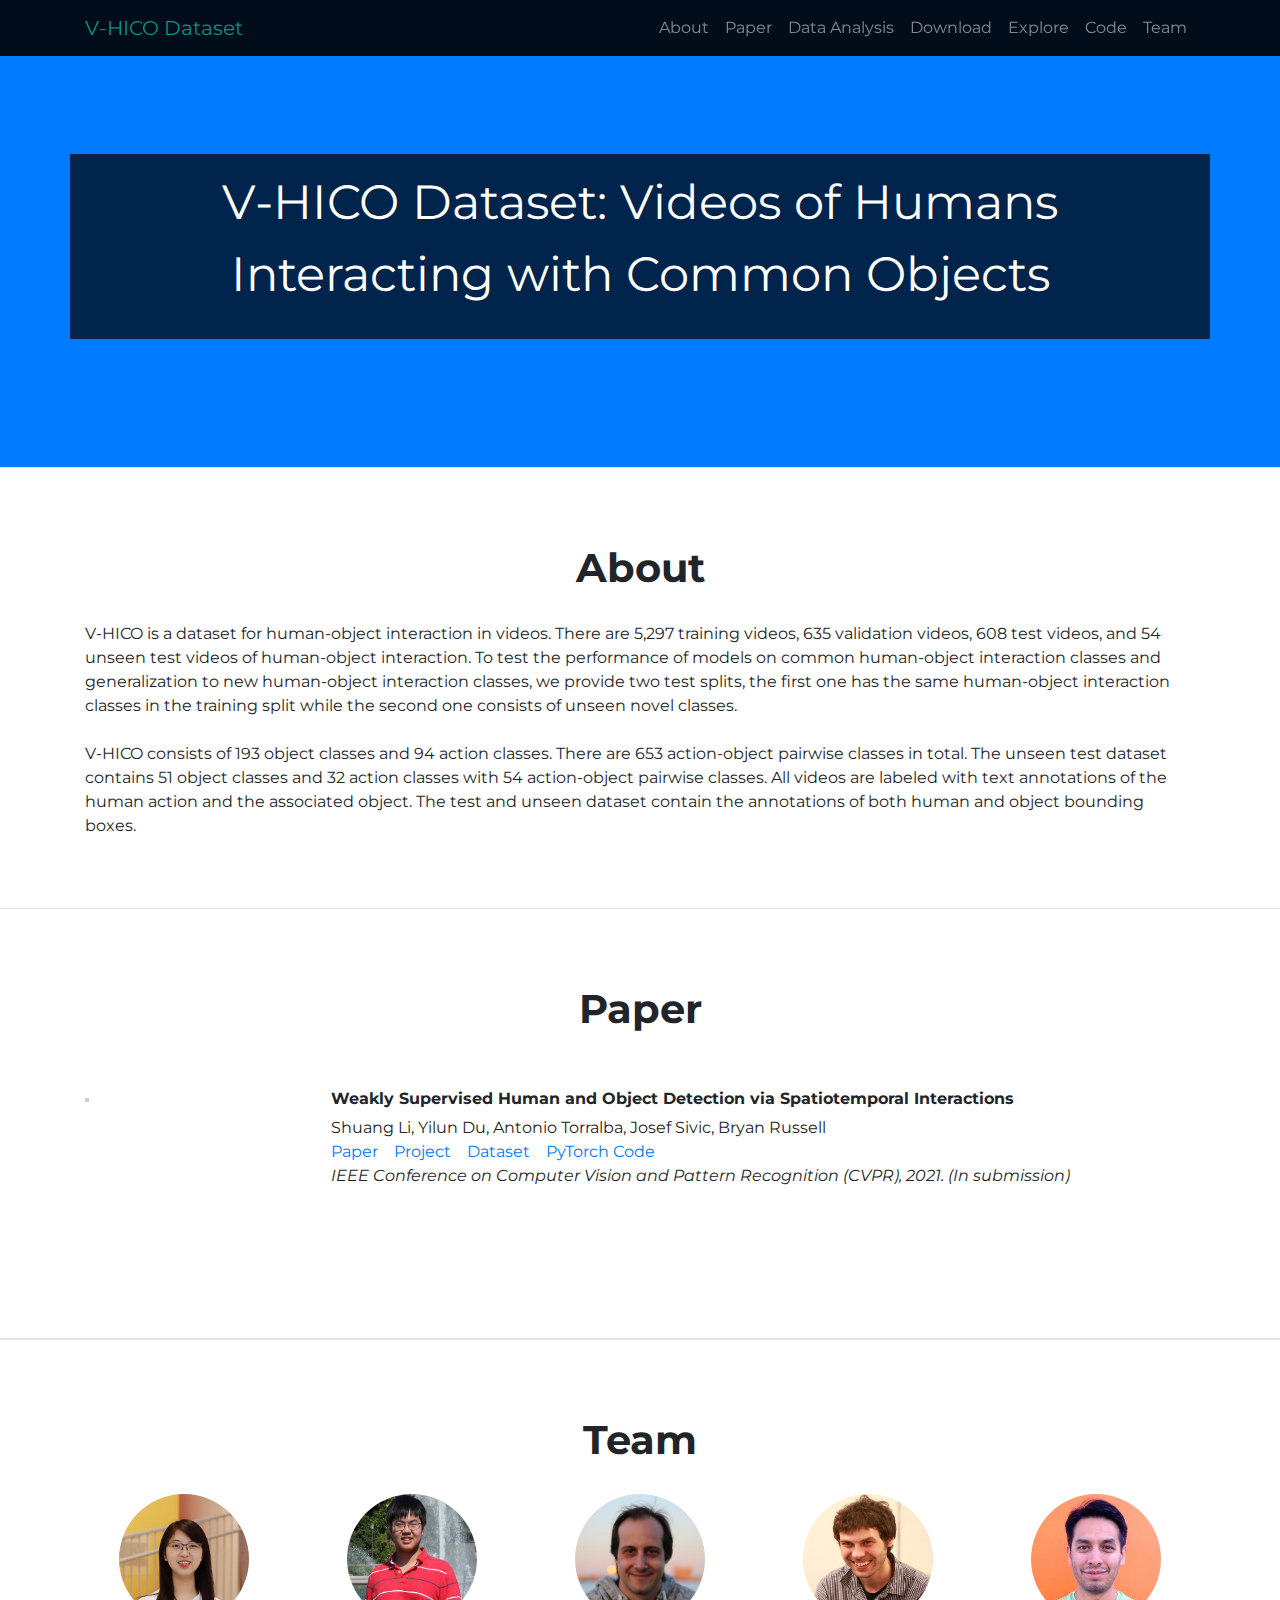
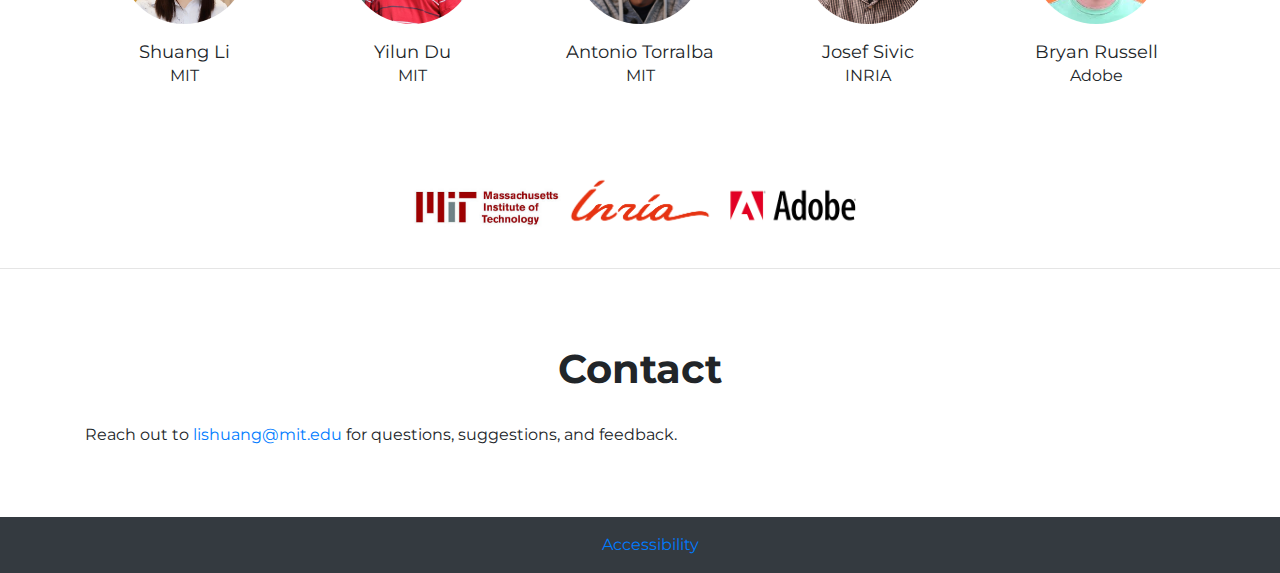
==== index.html @ 72277875 "update" ====
<!DOCTYPE html>

<html lang="en">
    <head>
	<link href='https://fonts.googleapis.com/css?family=Montserrat' rel='stylesheet'>
	<meta charset="utf-8">
	<meta name="viewport" content="width=device-width, initial-scale=1, shrink-to-fit=no">
	<meta name="description" content="">
	<meta name="author" content="">
	<title>V-HICO</title>

	<!-- Bootstrap core CSS -->
	<link href="vendor/bootstrap/css/bootstrap.css" rel="stylesheet">
	<link rel="stylesheet" href="http://maxcdn.bootstrapcdn.com/font-awesome/4.3.0/css/font-awesome.min.css">
	<!-- Custom styles for this template -->


	<link href="css/scrolling-nav.css" rel="stylesheet">
	<link href="css/style.css" rel="author stylesheet">
    </head>

    <body id="page-top">

	<!-- Navigation -->
	<nav class="navbar navbar-expand-md navbar-dark fixed-top scrolled" id="mainNav">
	    <div class="container bar-container">
		<a class="navbar-brand js-scroll-trigger" href="#page-top">V-HICO Dataset</a>
		<button class="navbar-toggler" type="button" data-toggle="collapse" data-target="#navbarResponsive" aria-controls="navbarResponsive" aria-expanded="false" aria-label="Toggle navigation">
		    <span class="navbar-toggler-icon"></span>
		</button>
		<div class="collapse navbar-collapse" id="navbarResponsive">
		    <ul class="navbar-nav ml-auto">
		    <li class="nav-item"><a class="nav-link js-scroll-trigger" href="#about">About</a></li>
		    <li class="nav-item"><a class="nav-link js-scroll-trigger" href="#paper">Paper</a></li>
			<li class="nav-item"><a class="nav-link js-scroll-trigger" href="data_analysis.html">Data Analysis</a></li>
			<li class="nav-item"><a class="nav-link js-scroll-trigger" href="data_download.html">Download</a></li>
			<li class="nav-item"><a class="nav-link js-scroll-trigger" href="data_example.html">Explore</a></li>
			<li class="nav-item"><a class="nav-link js-scroll-trigger" href="https://github.com/ShuangLI59/weakly-supervised-human-object-detection-video">Code</a></li>
			<li class="nav-item"><a class="nav-link js-scroll-trigger" href="index.html#team">Team</a></li>
		    </ul>
		</div>
	    </div>
	</nav>

	<header class="headercontainer bg-primary text-white" style="padding: 0%; max-height: none; background: url('images/background.png'); background-repeat: no-repeat; background-position: 30% 10%; background-attachment: fixed; background-size:cover">
	    <div style="background-color: rgba(160,160,160,0)" class="text-center">
		<div style="padding-bottom: 10%; padding-top: 12%">
	    <div class="container titlebox"; style="display: inline-block; background-color:rgba(0,0,0, 0.7); width:auto;">
		<p style="text-align: center;" class="subtitle"> V-HICO Dataset: Videos of Humans Interacting with Common Objects </p>
	    </div>
	    </div>
	    </div>
	</header>


	<hr class="half-rule"/>
	<section id="about">
	    <div class="container">
		<div class="row">
		    <div class="col-md-12 mx-auto">
			<span class=titlesec>About</span>
			<br>
			<span>
			    V-HICO is a dataset for human-object interaction in videos. There are 5,297 training videos, 635 validation videos, 608 test videos, and 54 unseen test videos of human-object interaction. To test the performance of models on common human-object interaction classes and generalization to new human-object interaction classes, we provide two test splits, the first one has the same human-object interaction classes in the training split while the second one consists of unseen novel classes. 
				<br><br>
			    V-HICO consists of 193 object classes and 94 action classes. There are 653 action-object pairwise classes in total.
			    The unseen test dataset contains 51 object classes and 32 action classes with 54 action-object pairwise classes. 
			    All videos are labeled with text annotations of the human action and the associated object. 
			    The test and unseen dataset contain the annotations of both human and object bounding boxes. 
			</span>
		    </div>
		</div>
	    </div>

	</section>




	<hr class="half-rule"/>
	<section id="paper">
	    <div class="container" id="models">
		<div class="row">
		    <div class="col-md-12 mx-auto">
			<span class="titlesec"><span></span>Paper</span>
			<br><br>
			<div class="publication">
			    <div class="icon_publication">
				<a class='paperlink' href='https://arxiv.org/pdf/1806.07011.pdf'>
				    <img src="images/paper/paper_teaser.png" alt="">
				</a>
			    </div>
			    <div class="content_publication">
				<p class="title_paper"> Weakly Supervised Human and Object Detection via Spatiotemporal Interactions </p>
				Shuang Li, Yilun Du, Antonio Torralba, Josef Sivic, Bryan Russell
				<br>
				<a href="./paper/virtualhome.pdf"> Paper</a> &nbsp;&nbsp;
				<a href="https://shuangli-project.github.io/weakly-supervised-human-object-detection-video/"> Project</a> &nbsp;&nbsp;
				<a href="https://shuangli-project.github.io/VHICO-Dataset/"> Dataset</a> &nbsp;&nbsp;
				<a href="https://github.com/ShuangLI59/weakly-supervised-human-object-detection-video"> PyTorch Code</a>
				<br>
				<em> IEEE Conference on Computer Vision and Pattern Recognition (CVPR), 2021. (In submission) </em><br>
			    </div>
			</div>
		    </div>
		</div>
	    </div>
	</section>

	<hr class="half-rule"/>
	<hr class="half-rule"/>

	<section id="team">
	    <div class="container">

		<span class=titlesec>Team</span><br>
		<div class="row">
		    <div class="profpic xlarge-1 columns">
			<a href='http://www.mit.edu/~lishuang/'>
			    <img  src=./images/people/lishuang.jpg class="figure-img img-fluid rounded-circle">
			</a>
			<p class=profname>Shuang Li</p>
			<p class=institution>MIT</p>
		    </div>

		    <div class="profpic xlarge-1 columns">
			<a href='https://yilundu.github.io/'>
			    <img  src=./images/people/yilun.jpg class="figure-img img-fluid rounded-circle">
			</a>
			<p class=profname> Yilun Du </p>
			<p class=institution>MIT</p>
		    </div>

		    <div class="profpic xlarge-1 columns">
			<a href="https://groups.csail.mit.edu/vision/torralbalab/">
			    <img src=./images/people/antonioTorralba.jpg class="figure-img img-fluid rounded-circle">
			</a>
			<p class=profname> Antonio Torralba </p>
			<p class=institution>MIT</p>
			</div>

			<div class="profpic xlarge-1 columns">
			<a href="https://www.di.ens.fr/~josef/">
			    <img src=./images/people/Josef.jpg class="figure-img img-fluid rounded-circle">
			</a>
			<p class=profname> Josef Sivic </p>
			<p class=institution>INRIA</p>
			</div>

			<div class="profpic xlarge-1 columns">
			<a href="https://research.adobe.com/person/bryan-russell/">
			    <img src=./images/people/bryan.jpeg class="figure-img img-fluid rounded-circle">
			</a>
			<p class=profname> Bryan Russell </p>
			<p class=institution>Adobe</p>
		    </div>
		</div>
	</section>


	<div style="text-align:center">
	    <img src="images/logos/mit.jpeg" width="100%" style="max-width:150px;" alt="MIT">
	    <img src="images/logos/inria.png" width="100%" style="max-width:150px;" alt="INRIA">
	    <img src="images/logos/adobe.png" width="100%" style="max-width:150px;" alt="Adobe">
	</div>

	<br>
	<hr class="half-rule"/>
	<section id="contact">
	    <div class="container">
		<span class=titlesec>Contact</span><br>
		Reach out to <a href="mailto:lishuang@mit.edu">lishuang@mit.edu</a> for questions, suggestions, and feedback.
	    </div>
	</section>

	<!-- Footer -->
	<footer class="py-3 bg-dark">
	    <div class="container" style="text-align: center">
		 <a href="http://accessibility.mit.edu" style="margin-left: 20px"> Accessibility </a>
	    </div>
	    <!-- /.container -->
	</footer>

	<!-- Bootstrap core JavaScript -->
	<script src="https://cdn.rawgit.com/google/code-prettify/master/loader/run_prettify.js"></script>
	<script src="vendor/jquery/jquery.min.js"></script>
	<script src="vendor/bootstrap/js/bootstrap.bundle.min.js"></script>
	<!-- Plugin JavaScript -->
	<script src="vendor/jquery-easing/jquery.easing.min.js"></script>

	<!-- Custom JavaScript for this theme -->
	<script src="js/scrolling-nav.js"></script>

    </body>
    <!-- Global site tag (gtag.js) - Google Analytics -->
    <script async src="https://www.googletagmanager.com/gtag/js?id=UA-117331227-1"></script>
    <script>
	window.dataLayer = window.dataLayer || [];
function gtag(){dataLayer.push(arguments);}
gtag('js', new Date());

gtag('config', 'UA-117331227-1');
    </script>

</html>
---- css/scrolling-nav.css ----
/*!
 * Start Bootstrap - Scrolling Nav (https://startbootstrap.com/template-overviews/scrolling-nav)
 * Copyright 2013-2017 Start Bootstrap
 * Licensed under MIT (https://github.com/BlackrockDigital/startbootstrap-scrolling-nav/blob/master/LICENSE)
 */

.headercontainer {
    max-height: 400px;
}



@media (min-width: 992px) {
  header {
    padding: 156px 0 100px;
  }
}

section {
  padding: 150px 0;
}

#bgim {
    width: 100vw;
    min-height: 30vh;
    max-height: 70vh;
}
---- css/style.css ----
/*For Mobile */
 .programimg {
 	border-width: 2px;
 	border-color: #009688;
 	border-style: solid;
 }
 .navbar-brand.js-scroll-trigger {
 	color: #009688;
 }
section {
	padding: 70px 0px;
}

.bar-container {
    height: 40px;
}

section .container {
	padding-bottom: 0px;
}
span.titlesec {
	text-align: center;
	font-weight: bold;
	font-size: 2.5em;
	display: block;
}
span.subtitlesec {
	font-weight: bold;
	font-size: 1.3em;
}

hr {
    margin-top: 0px;
    margin-bottom: 0px;
}
section.smaller {
	padding:35;
}
/*
@media screen and (max-width: 540px) {
    
    .navbar-brand {
    	left: 50%;
    	position: fixed;
    	transform: translate(-50%, 0);
    	top: 1%;
    }
}
*/

.knowledgebase {
	font-size: 15px;
}
.knowledgebase h5 {
	font-size: 18px;
	font-weight: bold;
}

/* For Tablets */ 
@media screen and (min-width: 540px) and (max-width: 780px) {
   

}
.btn {
    border: 1px solid;
}

.btn-primary-outline {
  background-color: transparent;
  border-color: #ccc;
  color: #777;
}

.btn-primary-outline:hover {
  background-color: transparent;
  border-color: #009688;
  color: #009688;
}



.profpic {
	/*min-width: 14%;*/
	margin: auto;
	width: 180px;

}

.profpic img {
	width: 130px;
	height: 130px;
  display: block;
  margin: auto;
}
.profpic .profname {
  text-align: center;
  font-size: large;
  height: 20px;
  margin-top: 15px;
  margin-bottom: 5px;

}
.profpic .institution {
  text-align: center;
  height: 20px;
}

.paperlink img:hover {
  background-color: transparent;
  border-color: #009688;
  color: #009688;
  border-width: 2px;
  border-style: solid;
  max-width: 100%;
  max-height: 100&;
}
.paperlink img {
  background-color: transparent;
  border-color: #ccc;
  color: #777;
  border-width: 2px;
  border-style: solid;
  max-width: 100%;
  max-height: 100%;
}

.ui-autocomplete { height: 200px; overflow-y: scroll; overflow-x: hidden;}


.into-title {
	text-align: center;
}
.into-pic img {
	height: 80px;
	max-width: 100%;
	width: 80px;
	display: block;
	margin: 8% auto;
}
.into-content {
	padding-left: 10px;
	padding-right: 10px;
	font-size: small;
}

/* Add the below transitions to allow a smooth color change similar to lyft */
.navbar {
    -webkit-transition: all 0.2s ease-out;
    -moz-transition: all 0.2s ease-out;
    -o-transition: all 0.2s ease-out;
    -ms-transition: all 0.2s ease-out;
    transition: all 0.2s ease-out;
    z-index: 5;
}

.navbar.scrolled {
    background: rgb(68, 68, 68); /* IE */
    background: rgba(0, 0, 0, 0.90); /* NON-IE */
}



body {
	font-family: Montserrat; /*Montserrat; */
}
li {
    display: block;
}
ul.list-feat {

    margin-bottom: 35px;
}
ul.list-feat li{
    font-size: 16px;
    margin-top: 25px;
}
ul.list-feat li:before {
    content: "\e080";
    font-family: 'Glyphicons Halflings';
    font-size: 15px;
    margin-top: 6px;
    margin-left: -17px;
    color: #009688;
}

ul.list-feat.clickitems li a:hover{
    cursor: pointer;
    color: #009688;
    font-size: 16px;
    margin-top: 9%;
}

ul.list-download li{
    font-size: 16px;
    margin-top: 20px;
    margin-bottom: 0px;
}

ul.list-download li p {
  margin-left: 5px;
  margin-top: 0px;
  margin-bottom: 0px;
  /*width: 120px;*/
}
ul.list-download li p.download a:before{
    width: 20px;
    height: 20px;
    float: left;
    font-size: 15px;
    background-size: 20px;
    content: " ";
    display: inline-block;
    margin-right: 7px;
    font-family: 'Glyphicons Halflings';
}

ul.list-download li p.download.linux a:before{
  background-image: url('../images/icons/linux_unselected.png');
}

ul.list-download li p.download.mac a:before {
  background-image: url('../images/icons/apple_unselected.png');
}

ul.list-download li p.download.github a:before{
    background-image: url('../images/icons/github_unselected.png');
}


ul.list-download li p.download.linux a:hover:before{
  background-image: url('../images/icons/linux_selected.png');
}

ul.list-download li p.download.mac a:hover:before {
  background-image: url('../images/icons/apple_selected.png');
}

ul.list-download li p.download.github a:hover:before{
    background-image: url('../images/icons/github_selected.png');
}

/*ul.list-download li a.ubuntu:before{
    display: block;
    width: 20px;
    height: 20px;
    float: left;
    background: url('../images/icons/linux.svg') center left no-repeat;
}*/

.publication {
    margin-bottom: 30px;
    padding-bottom: 50px;
}
.content_publication {
    margin-left: 20px;
    display: inline-block;
    width: 70%; 
    vertical-align: top;
}

.content_publication p {
    font-weight: bolder;
}
.icon_publication {
    display: inline-block;
    width: 20%; 
    vertical-align: top;
}


#titleprogram {
	color: #009688;
}

p.title_paper {
    margin-bottom: 5px;
}
p.explanation_paper {
    font-weight: normal;

}


button.search_banner {

    color: lightgray;
    height: 40px;
    bottom: 13px;
    width: 40px;
    font-size: 1.5em;
    background-color: rgb(110, 132, 96, 0);
    border-width:0px;
}

button.search_banner:hover {
    font-size: 1.5em;
    cursor: pointer;
    color: white;
    height: 40px;
    bottom: 13px;
    width: 40px;
    background-color: rgb(174, 200, 152, 0);
    border-width:0px;


}

button.search_top {

    color: white;
    height: 30px;
    bottom: 13px;
    width: 60px;
    object-position: bottom;
    position: absolute;
    margin-left: 5px;
    background-color: rgb(110, 132, 96);
    border-width:0px;
}

button.search_top:hover {
    color: white;
    height: 30px;
    bottom: 13px;
    width: 60px;
    object-position: bottom;
    position: absolute;
    margin-left: 5px;
    background-color: rgb(174, 200, 152);
    border-width:0px;


}

.robothowsearch:focus {
    outline-width: 0;

}

.doccontent .row h5{
    padding-bottom: 10px;
    width: 100%;
    padding-top: 10px;
    font-weight: 700;
}


.doccontent .row h3{
    width: 100%;
    padding-top: 10px;
    padding-bottom: 10px;
    font-weight: 700;
}

.doccontent .row h2{
    font-weight: 700;
    width: 100%;
    padding-bottom: 20px;
}
.doccontent .row h2:after{
    content:' ';
    margin-top: 10px;
    display:block;
    border:1px solid rgba(235, 235, 235, 0.9);
}
.doccontent {
    padding: 50px;
}

#itemdoc a:hover {
    font-size: large;
    font-weight: 600;
    text-decoration: None
}

#itemdoc a {
    font-size: large;
    font-weight: 600;
    color: rgb(50,50,50)
}

.half-rule.hl {
    border-top: 2px solid #009688;
}


.card-text {
    font-size: 0.8rem;
}


.col-md-3.mx-auto.wide {
    padding-left: 10px;
    padding-right: 10px;

}

.title {
    font-size: 5em;
}
.subtitle {
    font-size: 3em;
}

.titlebox {
    padding-top: 1%;
    padding-bottom: 1%;
}

@media screen and (min-width: 481px){
    .searchnav {
	display: inline-block;
    }
}

@media screen and (max-width: 480px){
    .searchnav {
	display: none;
	font-size: 50px;
    }
}
@media only screen and (max-width: 480px){
    .titlebox {
	padding: 0px;
    }

    .title {
	font-size: 3em;
    }
    .subtitle {
	font-size: 1.5em;
    }
}

table, th, td {
  /*border: 1px solid black;*/
  padding: 35px;
}
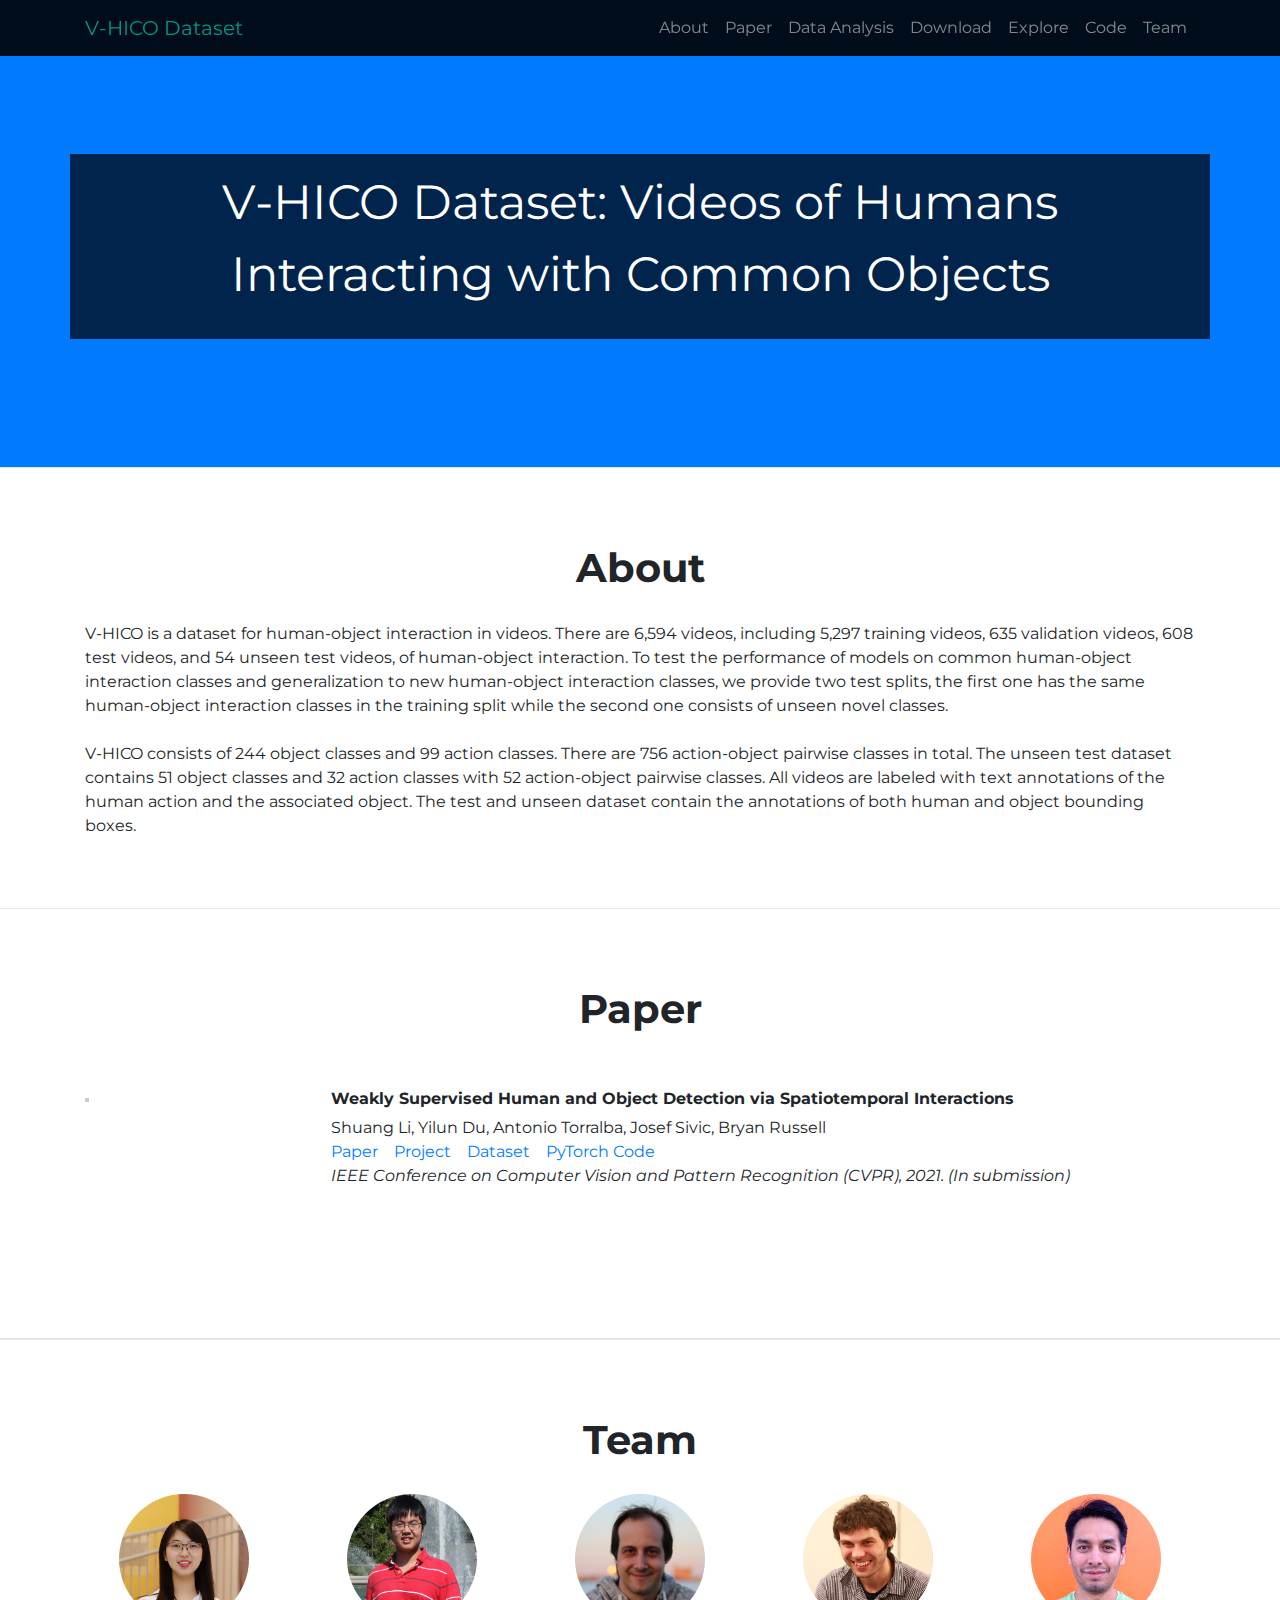
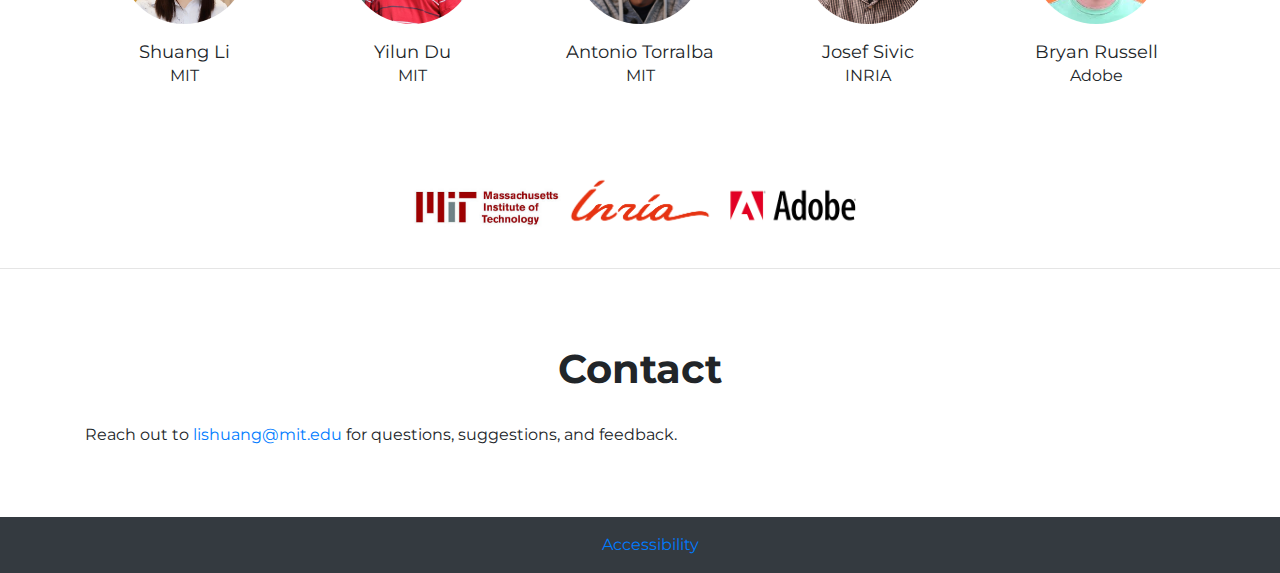
==== commit c0d225a1: "update" ====
--- a/index.html
+++ b/index.html
@@ -61,10 +61,10 @@
 			<span class=titlesec>About</span>
 			<br>
 			<span>
-			    V-HICO is a dataset for human-object interaction in videos. There are 5,297 training videos, 635 validation videos, 608 test videos, and 54 unseen test videos of human-object interaction. To test the performance of models on common human-object interaction classes and generalization to new human-object interaction classes, we provide two test splits, the first one has the same human-object interaction classes in the training split while the second one consists of unseen novel classes. 
+			    V-HICO is a dataset for human-object interaction in videos. There are 6,594 videos, including 5,297 training videos, 635 validation videos, 608 test videos, and 54 unseen test videos, of human-object interaction. To test the performance of models on common human-object interaction classes and generalization to new human-object interaction classes, we provide two test splits, the first one has the same human-object interaction classes in the training split while the second one consists of unseen novel classes. 
 				<br><br>
-			    V-HICO consists of 193 object classes and 94 action classes. There are 653 action-object pairwise classes in total.
-			    The unseen test dataset contains 51 object classes and 32 action classes with 54 action-object pairwise classes. 
+			    V-HICO consists of 244 object classes and 99 action classes. There are 756 action-object pairwise classes in total.
+			    The unseen test dataset contains 51 object classes and 32 action classes with 52 action-object pairwise classes. 
 			    All videos are labeled with text annotations of the human action and the associated object. 
 			    The test and unseen dataset contain the annotations of both human and object bounding boxes. 
 			</span>
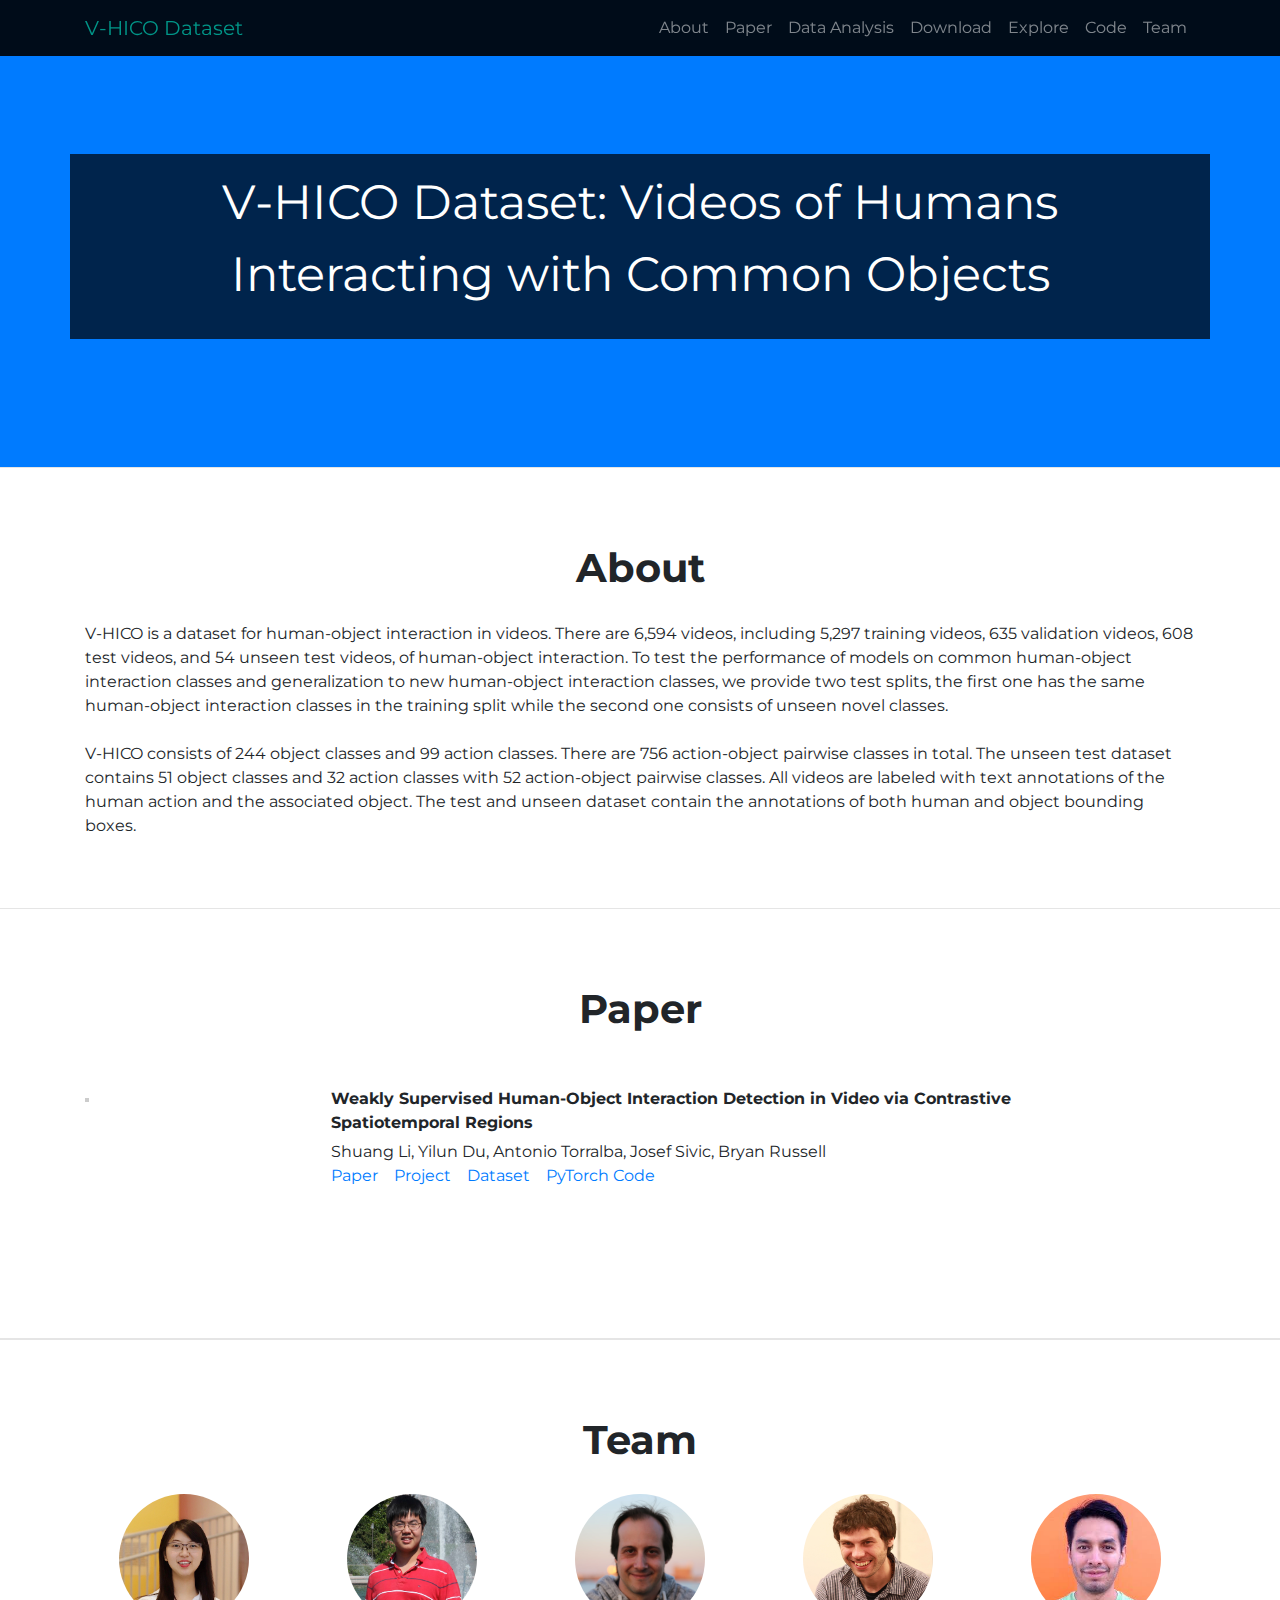
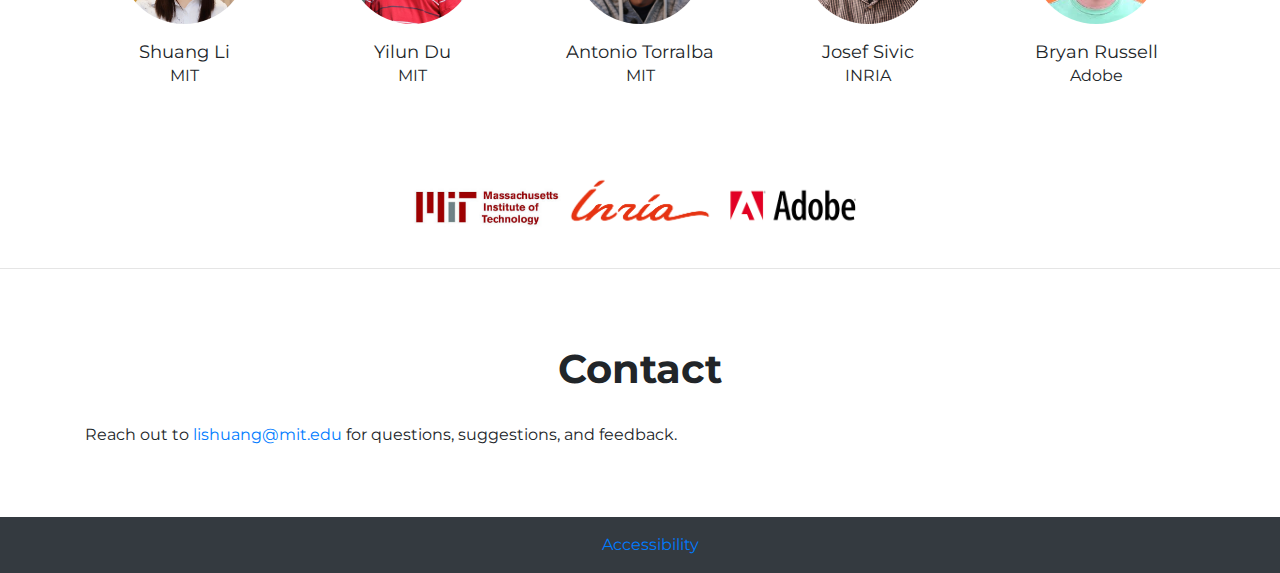
==== commit 034f1daa: "Update index.html" ====
--- a/index.html
+++ b/index.html
@@ -91,7 +91,7 @@
 				</a>
 			    </div>
 			    <div class="content_publication">
-				<p class="title_paper"> Weakly Supervised Human and Object Detection via Spatiotemporal Interactions </p>
+				<p class="title_paper"> Weakly Supervised Human-Object Interaction Detection in Video via Contrastive Spatiotemporal Regions </p>
 				Shuang Li, Yilun Du, Antonio Torralba, Josef Sivic, Bryan Russell
 				<br>
 				<a href="./paper/virtualhome.pdf"> Paper</a> &nbsp;&nbsp;
@@ -99,7 +99,7 @@
 				<a href="https://shuangli-project.github.io/VHICO-Dataset/"> Dataset</a> &nbsp;&nbsp;
 				<a href="https://github.com/ShuangLI59/weakly-supervised-human-object-detection-video"> PyTorch Code</a>
 				<br>
-				<em> IEEE Conference on Computer Vision and Pattern Recognition (CVPR), 2021. (In submission) </em><br>
+<!-- 				<em> IEEE Conference on Computer Vision and Pattern Recognition (CVPR), 2021. (In submission) </em><br> -->
 			    </div>
 			</div>
 		    </div>
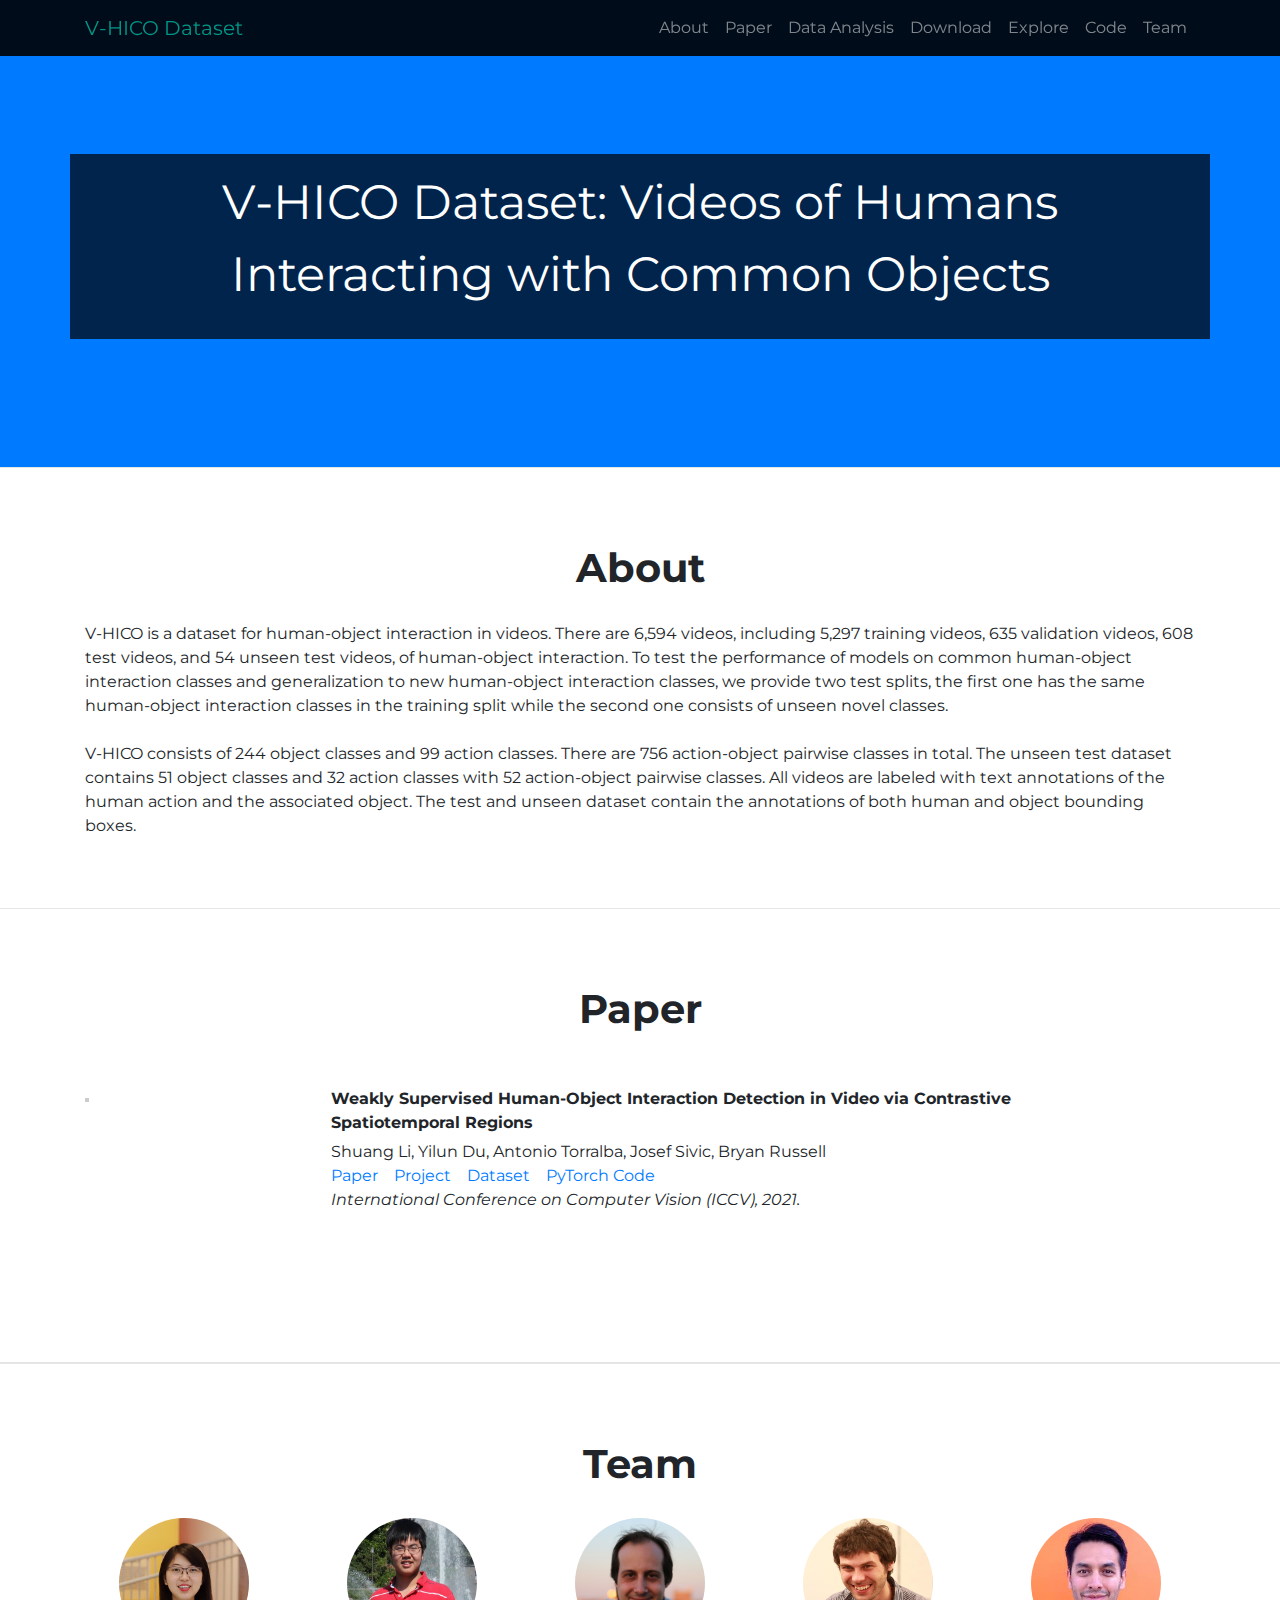
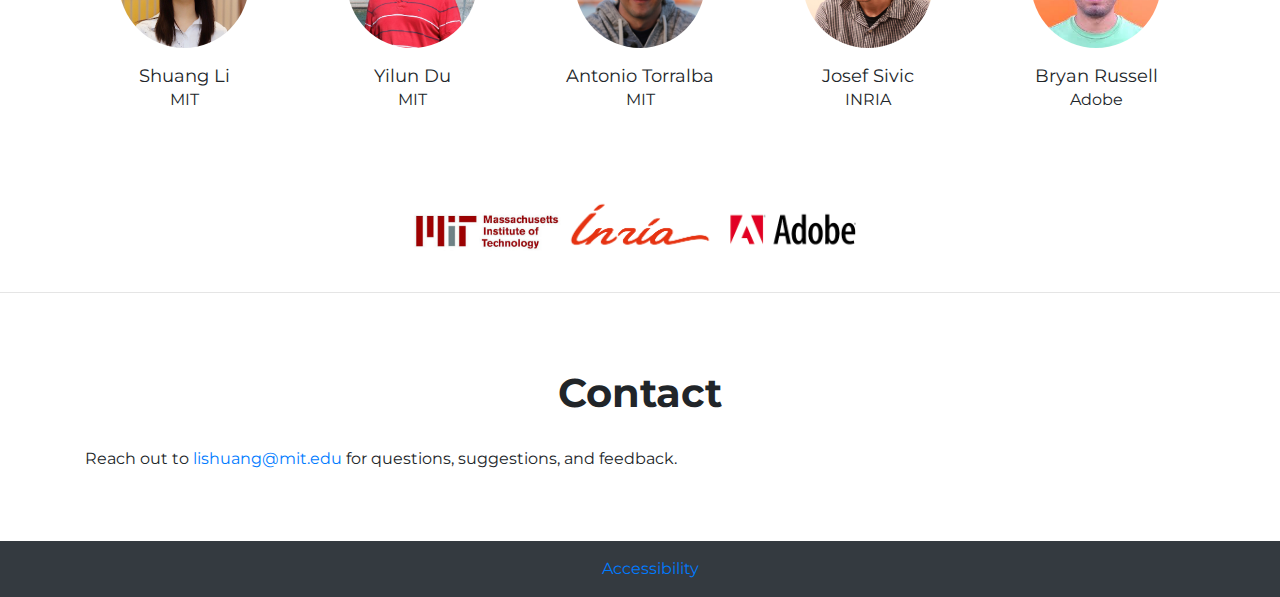
==== commit b8cf3550: "update" ====
--- a/index.html
+++ b/index.html
@@ -99,7 +99,7 @@
 				<a href="https://shuangli-project.github.io/VHICO-Dataset/"> Dataset</a> &nbsp;&nbsp;
 				<a href="https://github.com/ShuangLI59/weakly-supervised-human-object-detection-video"> PyTorch Code</a>
 				<br>
-<!-- 				<em> IEEE Conference on Computer Vision and Pattern Recognition (CVPR), 2021. (In submission) </em><br> -->
+				<em> International Conference on Computer Vision (ICCV), 2021. </em><br>
 			    </div>
 			</div>
 		    </div>
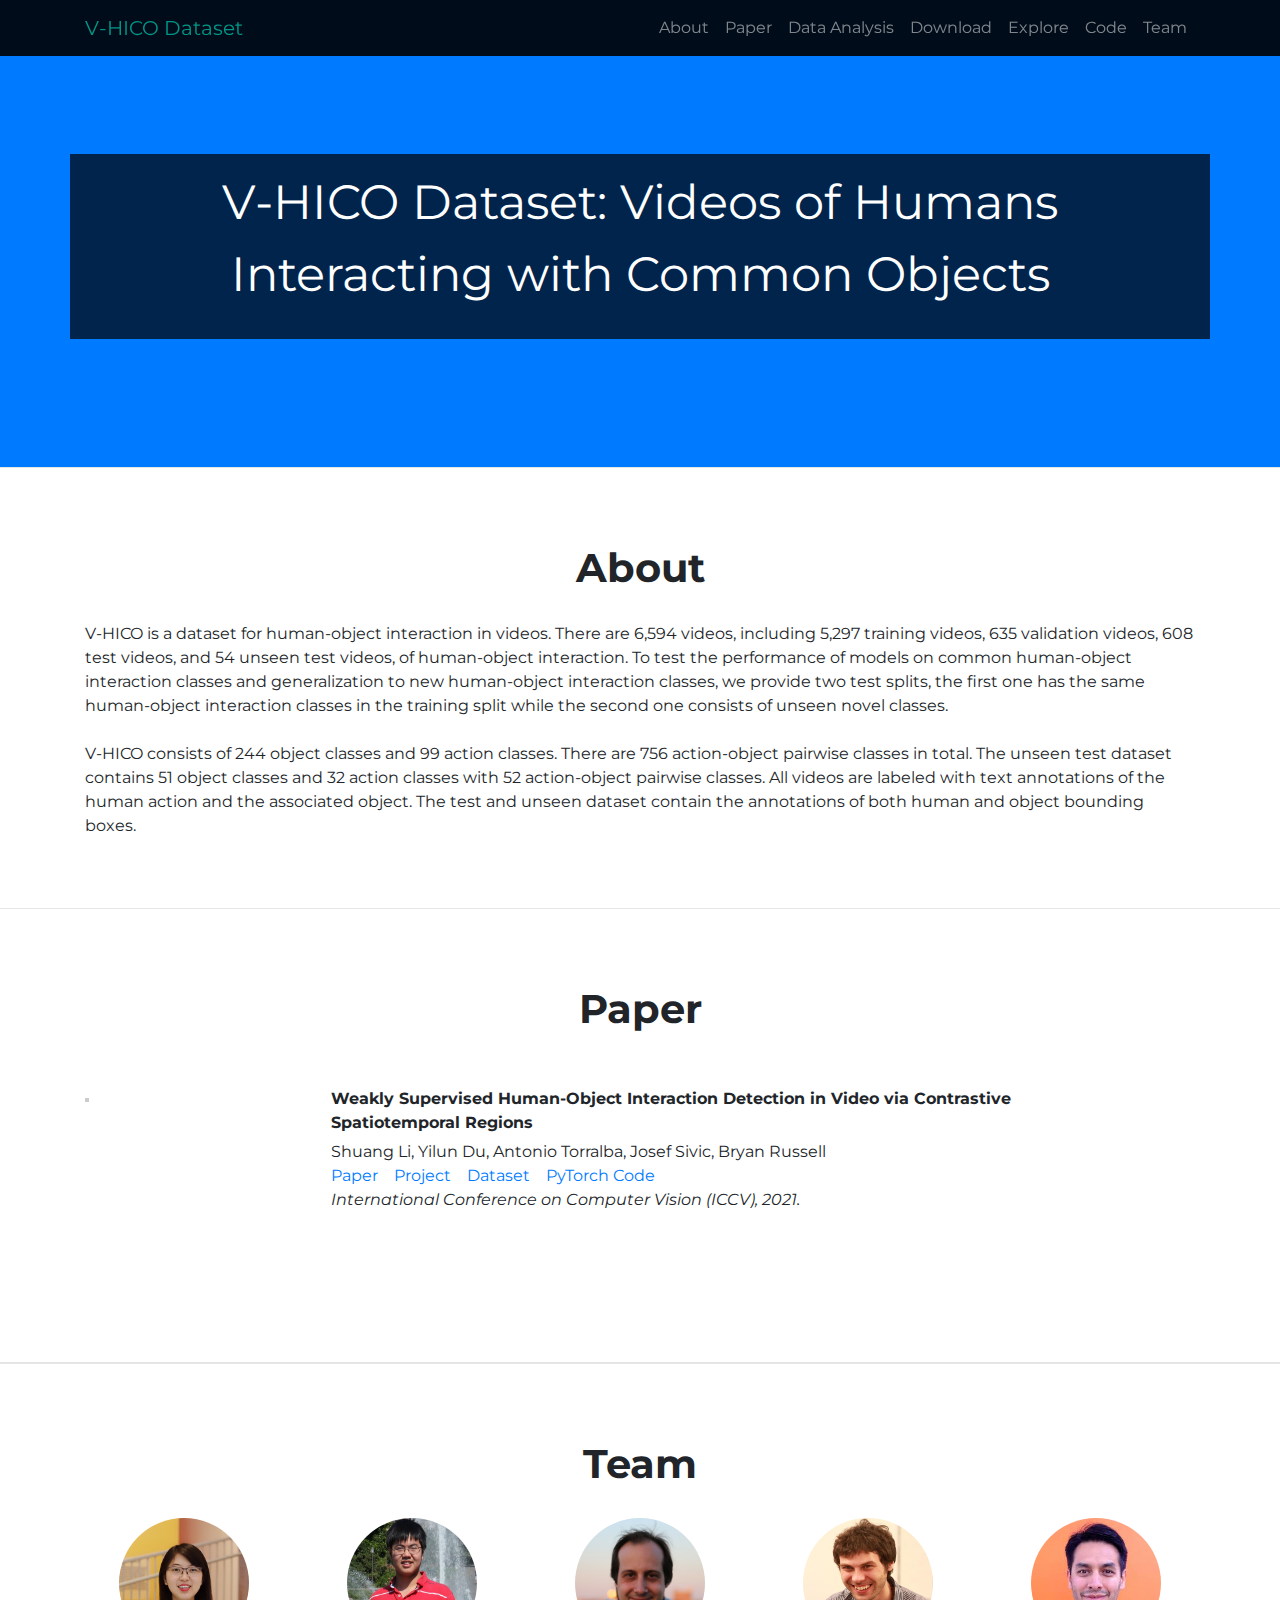
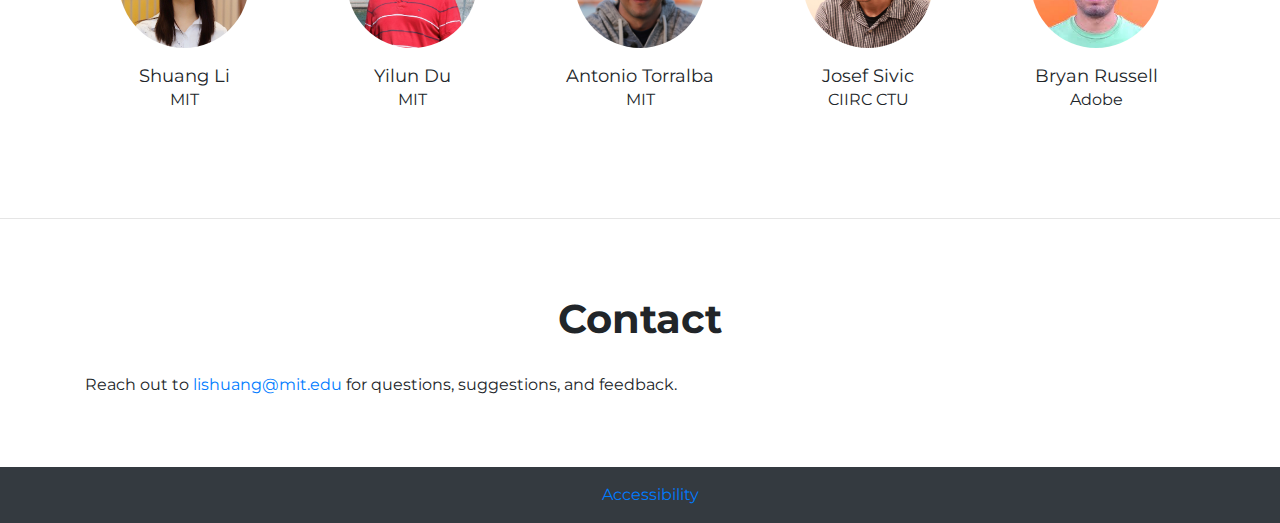
==== commit 61716f16: "Update index.html" ====
--- a/index.html
+++ b/index.html
@@ -116,7 +116,7 @@
 		<span class=titlesec>Team</span><br>
 		<div class="row">
 		    <div class="profpic xlarge-1 columns">
-			<a href='http://www.mit.edu/~lishuang/'>
+			<a href='https://people.csail.mit.edu/lishuang/'>
 			    <img  src=./images/people/lishuang.jpg class="figure-img img-fluid rounded-circle">
 			</a>
 			<p class=profname>Shuang Li</p>
@@ -144,7 +144,7 @@
 			    <img src=./images/people/Josef.jpg class="figure-img img-fluid rounded-circle">
 			</a>
 			<p class=profname> Josef Sivic </p>
-			<p class=institution>INRIA</p>
+			<p class=institution>CIIRC CTU</p>
 			</div>
 
 			<div class="profpic xlarge-1 columns">
@@ -158,11 +158,6 @@
 	</section>
 
 
-	<div style="text-align:center">
-	    <img src="images/logos/mit.jpeg" width="100%" style="max-width:150px;" alt="MIT">
-	    <img src="images/logos/inria.png" width="100%" style="max-width:150px;" alt="INRIA">
-	    <img src="images/logos/adobe.png" width="100%" style="max-width:150px;" alt="Adobe">
-	</div>
 
 	<br>
 	<hr class="half-rule"/>
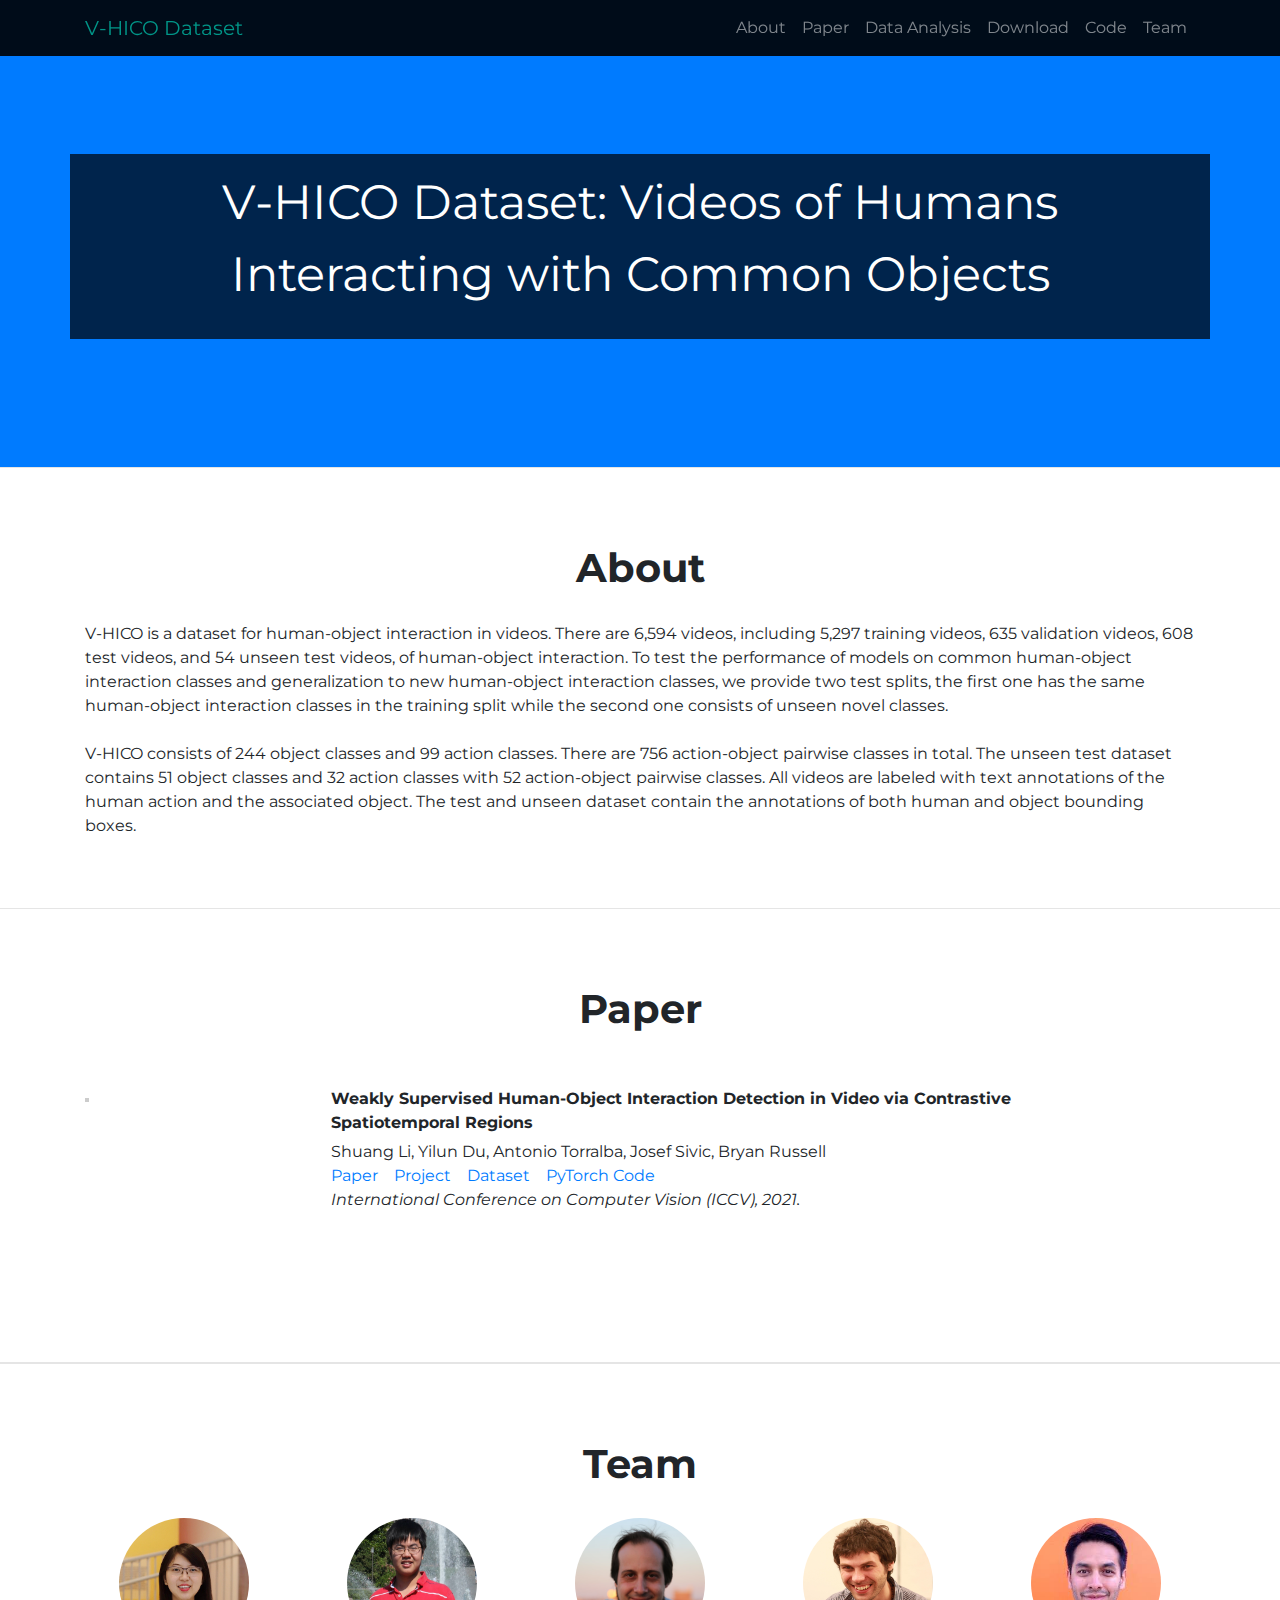
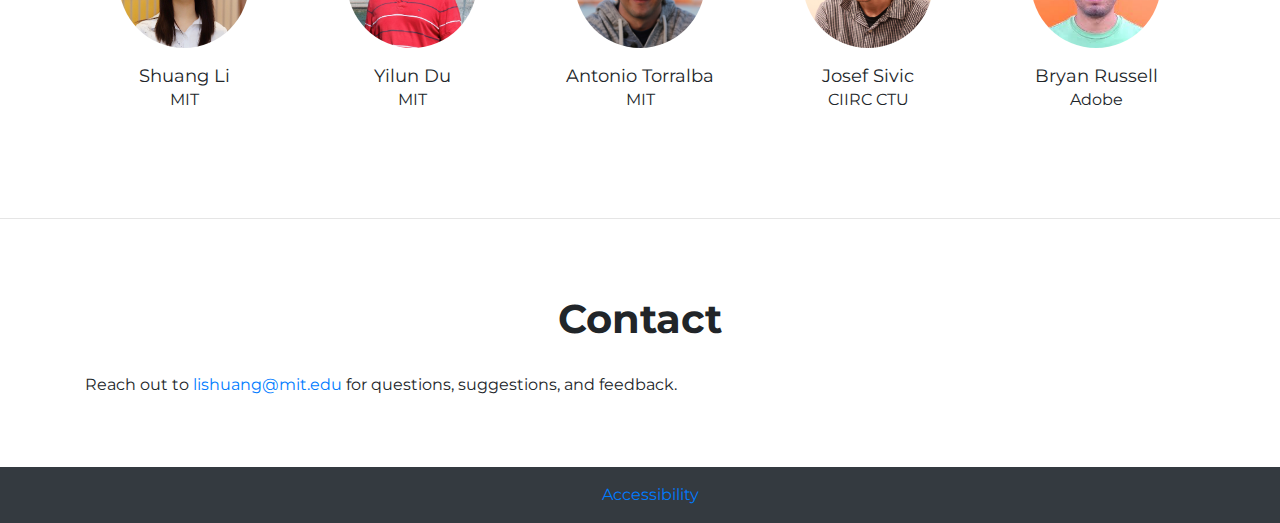
==== commit 0522ac47: "update" ====
--- a/index.html
+++ b/index.html
@@ -34,7 +34,7 @@
 		    <li class="nav-item"><a class="nav-link js-scroll-trigger" href="#paper">Paper</a></li>
 			<li class="nav-item"><a class="nav-link js-scroll-trigger" href="data_analysis.html">Data Analysis</a></li>
 			<li class="nav-item"><a class="nav-link js-scroll-trigger" href="data_download.html">Download</a></li>
-			<li class="nav-item"><a class="nav-link js-scroll-trigger" href="data_example.html">Explore</a></li>
+			<!-- <li class="nav-item"><a class="nav-link js-scroll-trigger" href="data_example.html">Explore</a></li> -->
 			<li class="nav-item"><a class="nav-link js-scroll-trigger" href="https://github.com/ShuangLI59/weakly-supervised-human-object-detection-video">Code</a></li>
 			<li class="nav-item"><a class="nav-link js-scroll-trigger" href="index.html#team">Team</a></li>
 		    </ul>
